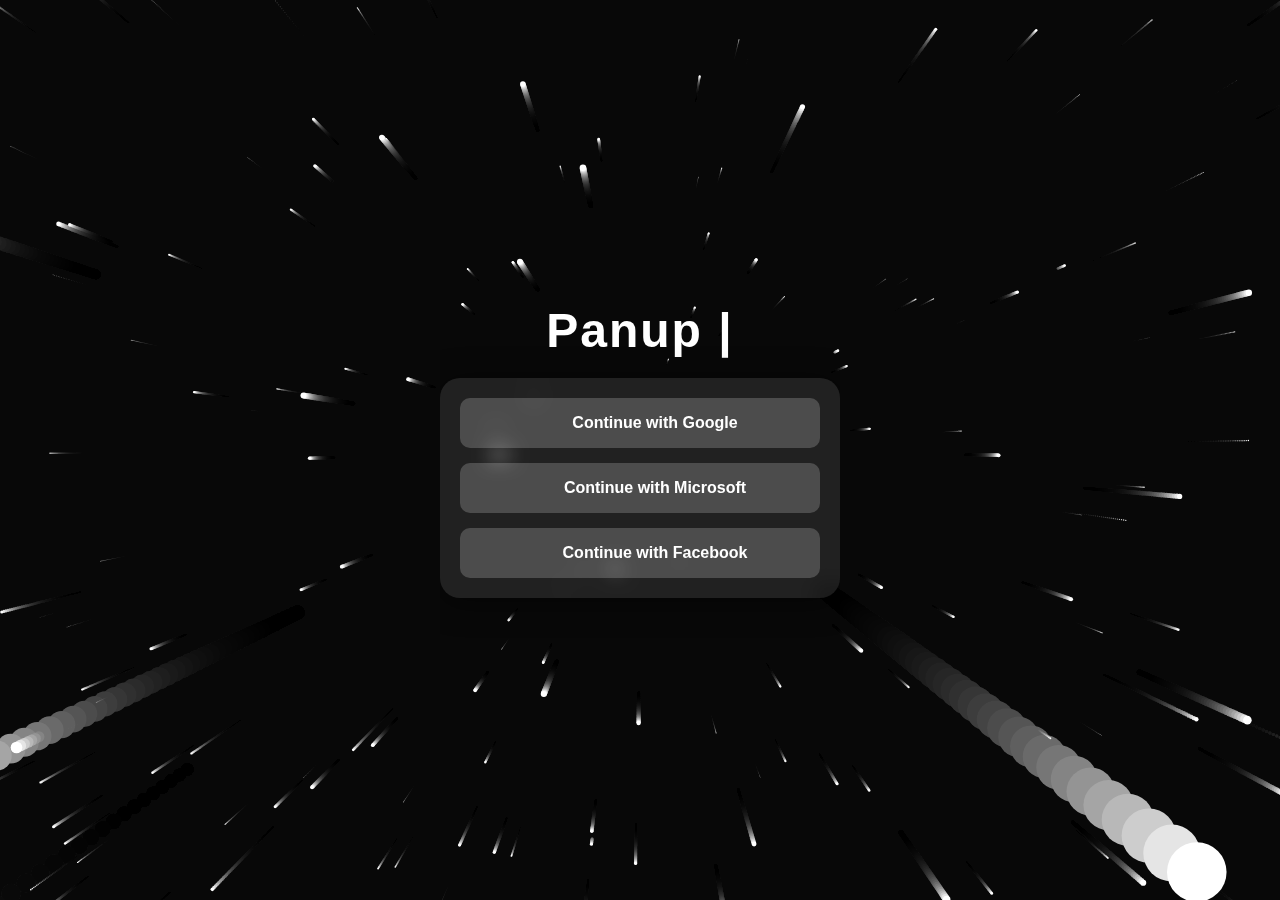
==== index.html @ e1511c8e "Add files via upload" ====
<!DOCTYPE html>
<html lang="en" >
<head>
  <meta charset="UTF-8">
  <title>Space themed login page with Typewriter style Heading using HTML, CSS and JavaScript</title>
  <head>
    <meta charset="UTF-8">
    <meta http-equiv="X-UA-Compatible" content="IE=edge">
    <meta name="viewport" content="width=device-width, initial-scale=1.0">
    <title>2gether - Welcome Page</title>
    <link rel="stylesheet" href="indexstyles.css">
</head><link rel="stylesheet" href="./style.css">

</head>
<body>
<!-- partial:index.partial.html -->
<body>
    
    <canvas id="spaceCanvas"></canvas>
    <div class="container">
        <h1 class="typewriter-container">
            <span class="typewriter"></span>
            <span class="cursor">|</span>
        </h1>
        <div class="glass-container">
            <button class="button google-icon">
                <span class="icon google-icon"></span>
                <span class="text">Continue with Google</span>
            </button>
            <button class="button">
                <span class="icon microsoft-icon"></span>
                <span class="text">Continue with Microsoft</span>
            </button>
            <button class="button">
                <span class="icon facebook-icon"></span>
                <span class="text">Continue with Facebook</span>
            </button>
        </div>
    </div>

    <script src="indexscript.js"></script>
</body>
<!-- partial -->
  <script  src="./script.js"></script>

</body>
</html>
---- style.css ----
* {
    box-sizing: border-box;
    margin: 0;
    padding: 0;
}

body, html {
    height: 100%;
    font-family: 'Poppins', sans-serif;
    display: flex;
    align-items: center;
    justify-content: center;
    background-color: #00000000;
    overflow: hidden;
}

canvas {
    position: absolute;
    top: 0;
    left: 0;
    z-index: -1;  /* Keep the canvas in the background */
    width: 100%;
    height: 100%;
}

.container {
    text-align: center;
    z-index: 1; /* Ensures container is above the canvas */
    position: relative;
}

.typewriter-container {
    display: inline-block;
    font-size: 3rem;
    color: #fff;
    font-weight: bold;
    letter-spacing: 2px;
    margin-bottom: 20px;
}

.typewriter {
    display: inline;
}

.cursor {
    display: inline;
    font-weight: bold;
    color: #fff;
    animation: blink 0.7s steps(1) infinite;
}

@keyframes blink {
    0%, 50% { opacity: 1; }
    51%, 100% { opacity: 0; }
}

.blinking {
    animation: blink 0.7s steps(1) infinite; /* Keep the cursor blinking indefinitely */
}

.glass-container {
    display: flex;
    flex-direction: column;
    gap: 15px;
    padding: 20px;
    background: rgba(255, 255, 255, 0.1);
    backdrop-filter: blur(10px);
    border-radius: 20px;
    box-shadow: 0 4px 30px rgba(0, 0, 0, 0.5);
    width: 400px;
    height: 220px;
}

.button {
    display: flex;
    align-items: center;
    justify-content: center;
    gap: 10px;
    background: rgba(255, 255, 255, 0.2);
    border: none;
    padding: 15px;
    font-size: 1rem;
    color: #fff;
    border-radius: 10px;
    cursor: pointer;
    transition: all 0.3s ease;
    width: 100%;
    height: 50px;
}

.button:hover {
    background: rgba(255, 255, 255, 0.3);
    transform: translateY(-5px);
    box-shadow: 0 8px 20px rgba(255, 255, 255, 0.2);
}

.icon {
    width: 20px;
    height: 20px;
    background-size: contain;
    background-repeat: no-repeat;
    background-position: center;
}

.google-icon {
    background-image: url('https://cdn.icon-icons.com/icons2/2699/PNG/512/google_logo_icon_169090.png');
}

.microsoft-icon {
    background-image: url('https://cdn.icon-icons.com/icons2/2699/PNG/512/microsoft_logo_icon_170957.png');
}

.facebook-icon {
    background-image: url('https://cdn.icon-icons.com/icons2/2429/PNG/512/facebook_logo_icon_147291.png');
}

.text {
    font-weight: 600;
}
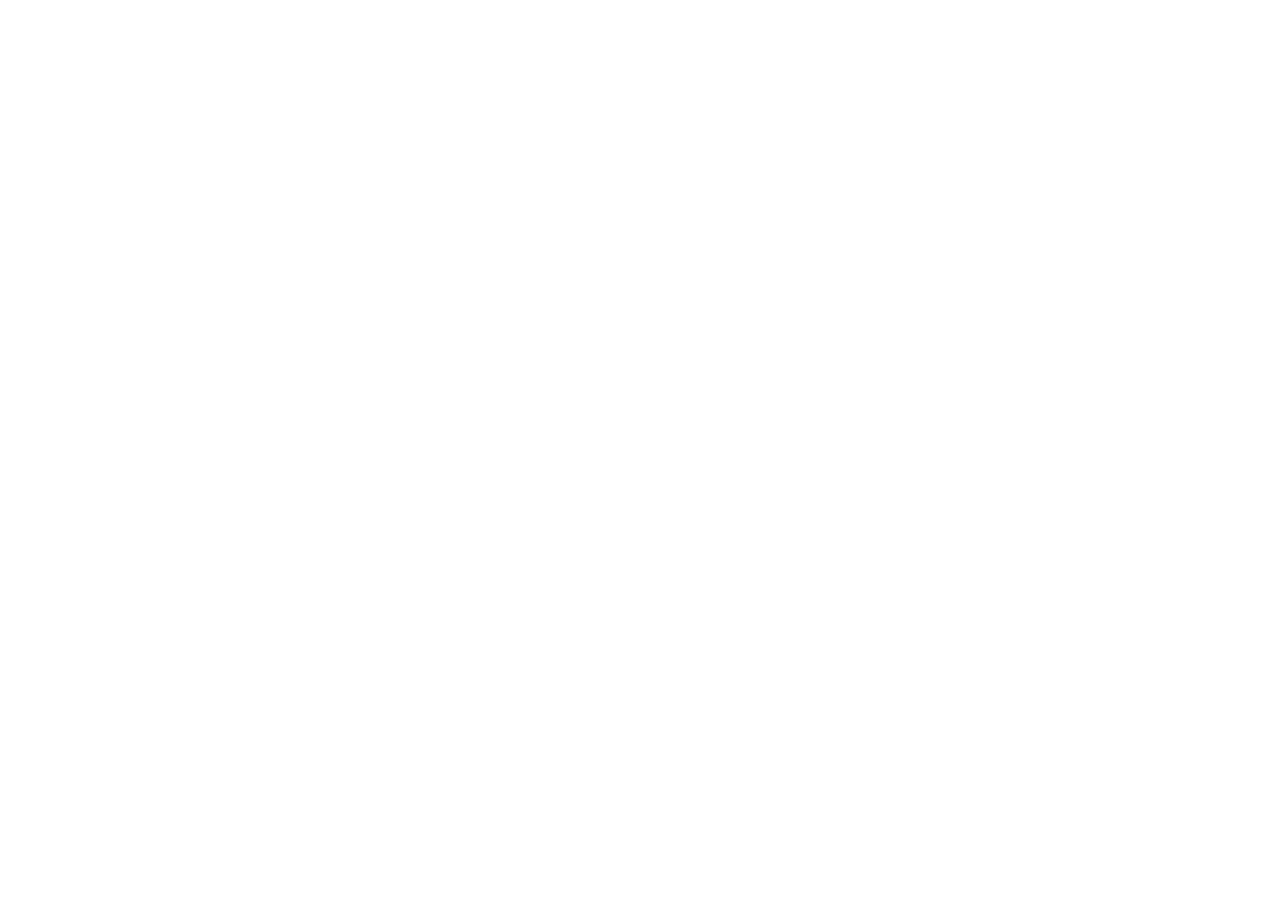
==== commit 39ef0bbb: "Index.html" ====
--- a/index.html
+++ b/index.html
@@ -2,45 +2,12 @@
 <html lang="en" >
 <head>
   <meta charset="UTF-8">
-  <title>Space themed login page with Typewriter style Heading using HTML, CSS and JavaScript</title>
-  <head>
-    <meta charset="UTF-8">
-    <meta http-equiv="X-UA-Compatible" content="IE=edge">
-    <meta name="viewport" content="width=device-width, initial-scale=1.0">
-    <title>2gether - Welcome Page</title>
-    <link rel="stylesheet" href="indexstyles.css">
-</head><link rel="stylesheet" href="./style.css">
+  <title>HEART1</title>
+  <link rel="stylesheet" href="./style.css">
 
 </head>
 <body>
-<!-- partial:index.partial.html -->
-<body>
-    
-    <canvas id="spaceCanvas"></canvas>
-    <div class="container">
-        <h1 class="typewriter-container">
-            <span class="typewriter"></span>
-            <span class="cursor">|</span>
-        </h1>
-        <div class="glass-container">
-            <button class="button google-icon">
-                <span class="icon google-icon"></span>
-                <span class="text">Continue with Google</span>
-            </button>
-            <button class="button">
-                <span class="icon microsoft-icon"></span>
-                <span class="text">Continue with Microsoft</span>
-            </button>
-            <button class="button">
-                <span class="icon facebook-icon"></span>
-                <span class="text">Continue with Facebook</span>
-            </button>
-        </div>
-    </div>
-
-    <script src="indexscript.js"></script>
-</body>
-<!-- partial -->
+<canvas id="heart"></canvas>
   <script  src="./script.js"></script>
 
 </body>
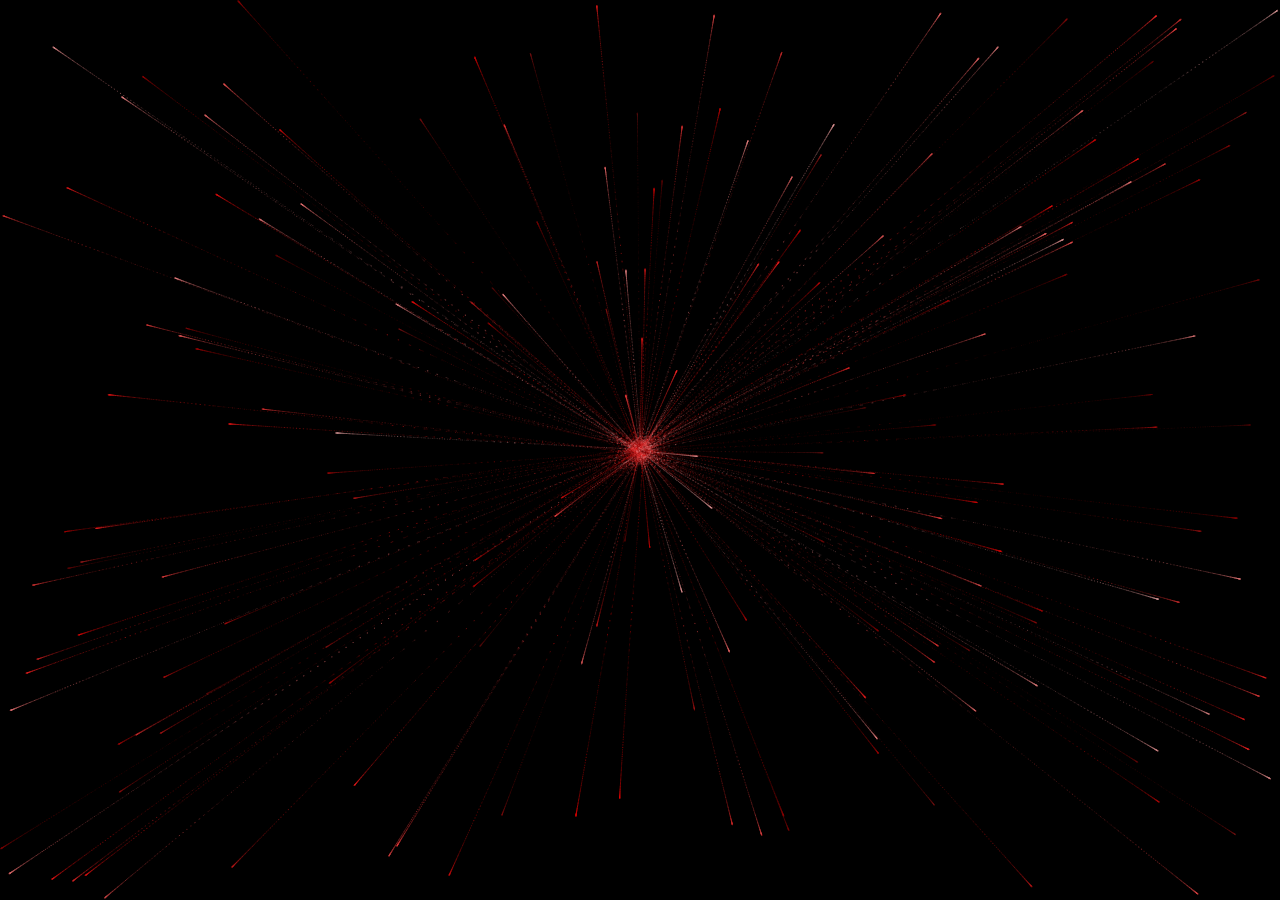
==== commit e66f2e10: "Update index.html" ====
--- a/index.html
+++ b/index.html
@@ -1,14 +1,50 @@
 <!DOCTYPE html>
-<html lang="en" >
+<html lang="en">
 <head>
   <meta charset="UTF-8">
   <title>HEART1</title>
   <link rel="stylesheet" href="./style.css">
+  <style>
+    /* CSS สำหรับให้ canvas เต็มหน้าจอ */
+    body, html {
+      margin: 0;
+      padding: 0;
+      height: 100%;
+      overflow: hidden; /* ป้องกันไม่ให้มีการเลื่อนหน้าจอ */
+    }
 
+    canvas {
+      position: absolute;
+      top: 0;
+      left: 0;
+      width: 100%;
+      height: 100%;
+      background-color: #000; /* สีพื้นหลัง (สามารถปรับได้) */
+    }
+
+    /* ซ่อน iframe ที่ฝังวิดีโอ */
+    iframe {
+      position: absolute;
+      top: 0;
+      left: 0;
+      width: 100%;
+      height: 100%;
+      border: none;
+      pointer-events: none; /* ป้องกันไม่ให้ผู้ใช้คลิกที่วิดีโอ */
+      z-index: -1; /* วาง iframe ไว้ด้านหลัง canvas */
+    }
+  </style>
 </head>
 <body>
-<canvas id="heart"></canvas>
-  <script  src="./script.js"></script>
+  <canvas id="heart"></canvas>
 
+  <!-- ฝังวิดีโอ YouTube โดยไม่แสดง UI -->
+  <iframe src="https://www.youtube.com/embed/eYBw6Cl4ico?autoplay=1&loop=1&playlist=eYBw6Cl4ico" 
+    frameborder="0" 
+    allow="autoplay; encrypted-media" 
+    allowfullscreen>
+  </iframe>
+
+  <script src="./script.js"></script>
 </body>
 </html>
